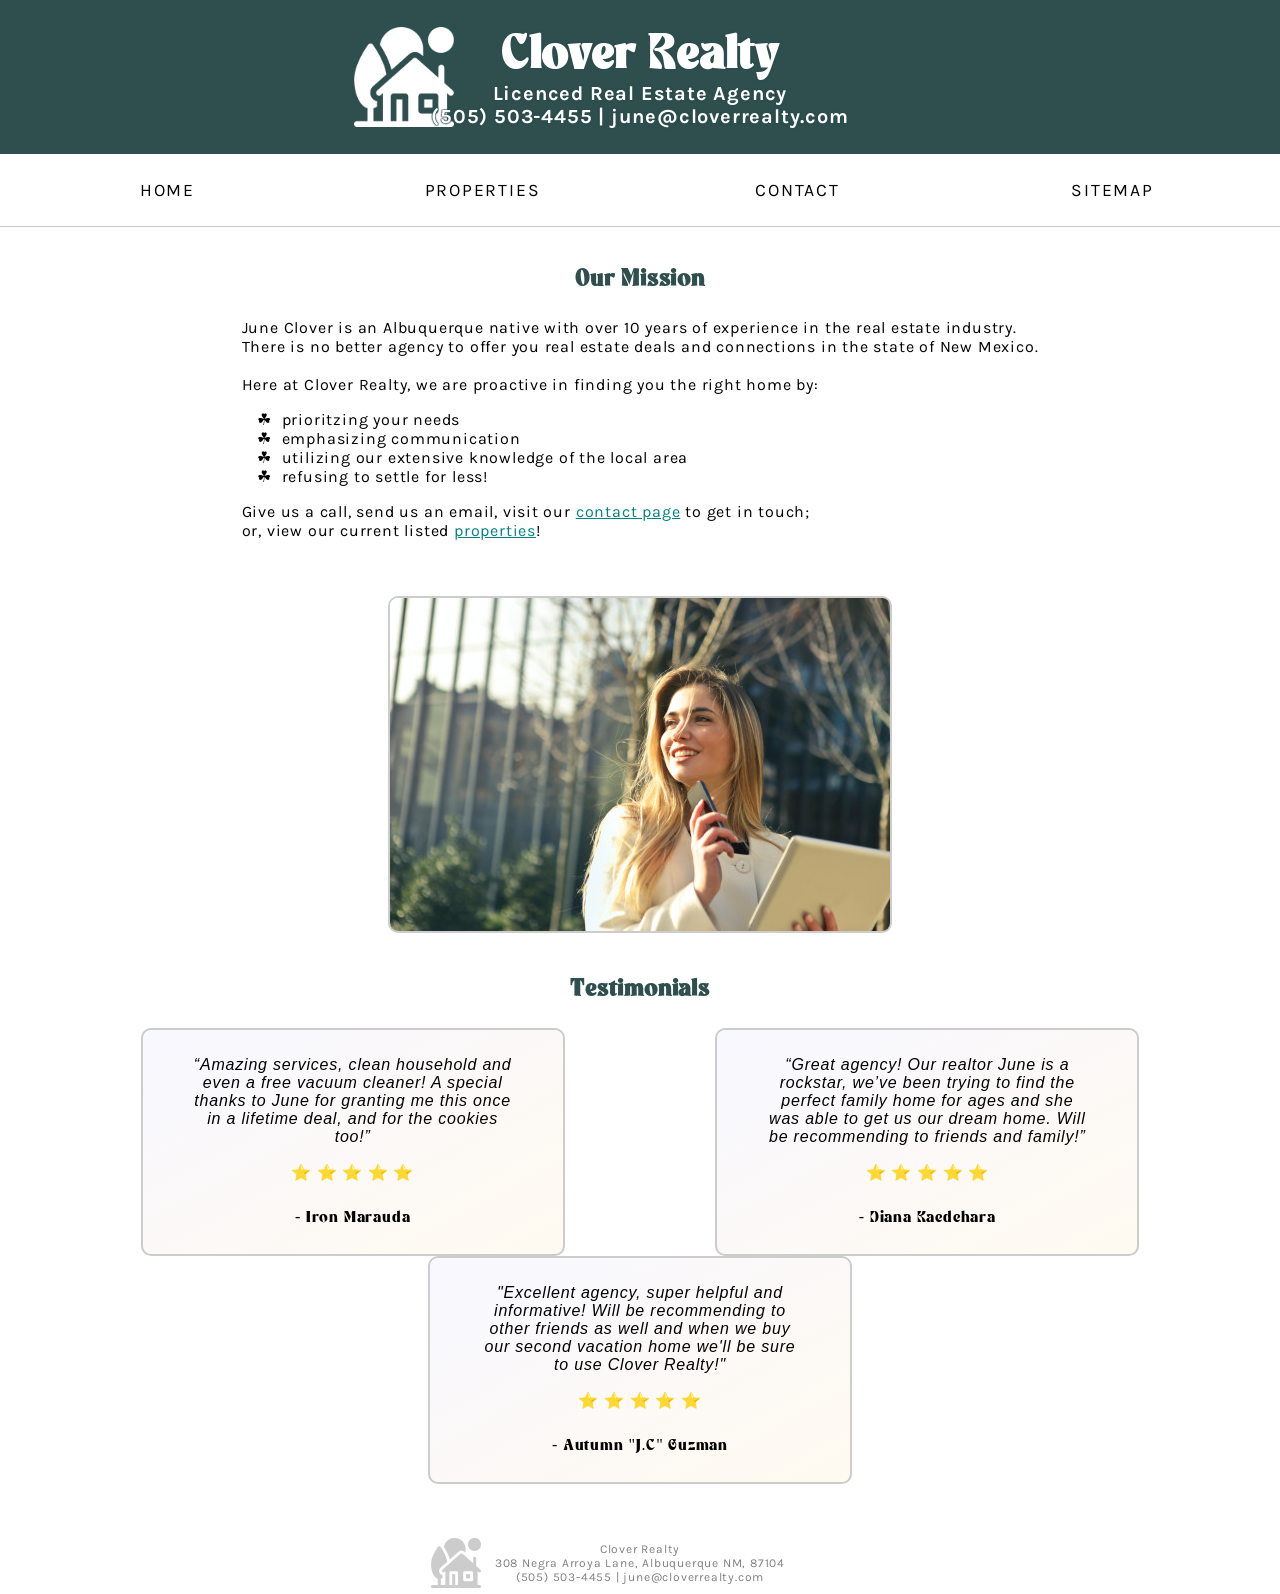
==== project/index.html @ e52ec3ad "Add files via upload" ====
<!DOCTYPE html>
<html lang="en">

<head>
    <meta charset="utf-8">
    <title>Clover Realty</title>
    <link rel="icon" type="image/x-icon" href="logofavi.png">
    <link href="stylesheet.css" rel="stylesheet" type="text/css">
    <meta name="viewport" content="width=device-width, initial-scale=1.0">
</head>

<body>
    <header>
        <h1>Clover Realty</h1>
        <h2>Licenced Real Estate Agency
            <br>(505) 503-4455 | june@cloverrealty.com
        </h2>
    </header>
    <nav>
        <ul>
            <li><a href="index.html">Home</a></li>
            <li><a href="properties.html">Properties</a></li>
            <li><a href="contact.html">Contact</a></li>
            <li><a href="sitemap.html">Sitemap</a></li>
        </ul>
    </nav>
    <div class="columns">
        <div>
            <h3>Our Mission</h3>
            <p>June Clover is an Albuquerque native with over 10 years of experience in the real estate industry.
                <br>There is no better agency to offer you real estate deals and connections in the state of New Mexico.
                <br><br>Here at Clover Realty, we are proactive in finding you the right home by:
            </p>
            <ul>
                <li>prioritzing your needs</li>
                <li>emphasizing communication</li>
                <li>utilizing our extensive knowledge of the local area</li>
                <li>refusing to settle for less!</li>
            </ul>
            <p>Give us a call, send us an email, visit our <a href="contact.html">contact page</a> to get in touch;
                <br>or, view our current listed <a href="properties.html">properties</a>!
            </p>
        </div>
        <div>
            <img src="june.jpg">
        </div>
    </div>
    <div id="testimonials">
        <h3>Testimonials</h3>
        <div class="testimonials">
            <div>
                <blockquote>“Amazing services, clean household and even a free vacuum cleaner! A special thanks to
                    June for granting me this once in a lifetime deal, and for the cookies too!”
                </blockquote>
                <p>⭐ ⭐ ⭐ ⭐ ⭐
                    <br><br>- Iron Marauda
                </p>
            </div>
            <div>
                <blockquote>“Great agency! Our realtor June is a rockstar, we’ve been trying to find the
                    perfect family home for ages and she was able to get us our dream home. Will be recommending to
                    friends and family!”
                </blockquote>
                <p>⭐ ⭐ ⭐ ⭐ ⭐
                    <br><br>- Diana Kaedehara
                </p>
            </div>
            <div>
                <blockquote>"Excellent agency, super helpful and informative! Will be recommending to other friends
                    as well and when we buy our second vacation home we'll be sure to use Clover Realty!"
                </blockquote>
                <p>⭐ ⭐ ⭐ ⭐ ⭐
                    <br><br>- Autumn "J.C" Guzman
                </p>
            </div>
        </div>
        </ul>
    </div>
    <footer>
        Clover Realty
        <br>308 Negra Arroya Lane, Albuquerque NM, 87104
        <br>(505) 503-4455 | june@cloverrealty.com
    </footer>
</body>

</html>
---- project/stylesheet.css ----
body {
    font-size: 16px;
    font-family: 'Karla';
    color: black;
    margin: 0;
    letter-spacing: .05em;
}

@font-face {
    font-family: 'KLOREDEMO';
    src: url(kloredemo-font/Kloredemo-mLvKV.ttf);
}

@font-face {
    font-family: 'Karla';
    src: url(karla-font/Karla-VariableFont_wght.ttf)
}

header {
    text-align: center;
    background-image: url("logo.png");
    background-size: 100px;
    background-repeat: no-repeat;
    background-position: 30% 50%;
    background-color: darkslategrey;
    padding: 10px;
    text-shadow: 0 0 1px darkslategray, 0 0 2px darkslategray, 0 0 1px darkslategray, 0 0 2px darkslategray;
}

a {
    color: teal;
}

a:hover {
    text-decoration: none;
}

nav {
    text-align: center;
    text-transform: uppercase;
    font-style: bold;
    border-bottom: 1px solid #cccccc;
    padding: 10px;
    background-color: white;
}

nav a {
    color: white;
    letter-spacing: .1em;
    text-decoration: none;
}

nav a:hover {
    color: #cccccc;
}

nav ul {
    padding-left: 0;
    display: flex;
    flex-direction: row;
    flex-wrap: wrap;
    justify-content: space-around;
}

nav ul {
    list-style-type: none;
}

nav li {
    width: 20%;
    min-width: 6em;
    font-size: 110%;
    text-align: center;
}

nav a {
    color: black;
}

h1 {
    margin-bottom: -20px;
    margin-top: 10px;
    font-family: 'KLOREDEMO';
    font-size: 3em;
    color: white;
}

h2 {
    text-align: center;
    color: white;
}

h2 {
    font-size: 1.25em;
}

h3 {
    font-family: 'KLOREDEMO';
    font-size: 1.5em;
    text-align: center;
    color: darkslategrey;
}

footer {
    text-align: center;
    color: grey;
    font-size: .75em;
    margin-top: 4em;
    padding: 10px;
    background-image: url("logogrey.png");
    background-repeat: no-repeat;
    background-position: 35% 50%;
}

blockquote {
    font-style: italic;
    font-family: Arial, Helvetica, sans-serif;
}

.columns {
    display: flex;
    flex-direction: row;
    justify-content: space-evenly;
    flex-wrap: wrap;
}

.columns>div {
    padding: 10px;
}

ul {
    list-style-type: "☘  ";
}

.ok {
    display: flex;
    flex-direction: row;
    justify-content: center;
    flex-wrap: wrap;
}

.ok > div {
    padding: 20px;
}

#info {
    text-align: center;
    margin: 20px auto 0 auto;
}

table {
    border-collapse: collapse;
    margin: 0 auto;
}

td {
    padding: 10px;
    border: #cccccc solid 1px;
}

td:nth-of-type(odd) {
    font-weight: bold;
}

td:nth-of-type(even) {
    width: 200px;
}

tr:nth-of-type(odd) {
    background-color: #ccc;
}

img {
    max-width: 500px;
    height: auto;
    border-radius: 10px;
    border: 2px solid #ccc;
    margin-top: 20px;
}

#form {
    margin: 0 auto;
    padding-top: 0px;
    max-width: 500px;
}

.space {
    margin-top: 2em;
}

.lessspace {
    margin: 0.5em;
}

label,
textarea {
    display: block;
    margin: 1em 0;
    width: 100%;
}

input {
    padding-right: 0;
}

input[type=text],
input[type=email],
input[type=tel] {
    width: 100%;
    margin: 1em 0;
}

input[type=number],
select {
    display: inline;
    float: right;
    clear: both;
}

input[type=checkbox] {
    margin-left: 20px;
}

select {
    background-color: darkslategray;
    color: white;
    font-family: 'Karla';
    border: none;
    border-radius: 5px;
}

#submit {
    font-size: 1.01em;
    width: 100%;
    margin-top: 10px;
    background-color: darkslategray;
    color: white;
    font-family: 'Karla';
    border: none;
    border-radius: 5px;
}

#submit:hover {
    background-color: #ccc;
}

.testimonials {
    display: flex;
    flex-direction: row;
    justify-content: space-evenly;
    flex-wrap: wrap;
}

.testimonials>div {
    text-align: center;
    background: linear-gradient(to bottom right, ghostwhite, floralwhite);
    padding: 10px;
    max-width: 400px;
    border-radius: 10px;
    margin: 0 10px;
    font-family: 'KLOREDEMO';
    border: 2px solid #ccc;
}

.houses {
    display: flex;
    flex-direction: row;
    justify-content: space-evenly;
    flex-wrap: wrap;
    text-align: center;
}

.houses img {
    max-width: 350px;
    height: auto;
    border-radius: 10px;
    border: 2px solid #ccc;
    margin-top: 20px;
}

.houses img:hover {
    box-shadow: 0 0 2px 1px rgba(0, 140, 186, 0.5);
}

.caption {
    margin-top: 10px;
}


.container {
    position: relative;
    max-width: 500px;
    margin: 0 auto;
}

.container img {
    vertical-align: middle;
    max-width: 100%;
    margin-top: 20px;
    border-radius: 0;
    border: none;
}

.mySlides {
    display: none;
}

.cursor {
    cursor: pointer;
}

.prev,
.next {
    cursor: pointer;
    position: absolute;
    top: 40%;
    width: auto;
    padding: 16px;
    margin-top: -30px;
    color: white;
    font-weight: bold;
    font-size: 20px;
    border-radius: 0 3px 3px 0;
    user-select: none;
    -webkit-user-select: none;
}

.next {
    right: 10px;
    border-radius: 3px 0 0 3px;
}

.prev:hover,
.next:hover {
    background-color: rgba(0, 0, 0, 0.8);
}

.caption-container {
    text-align: center;
    background-color: #ccc;
    padding: 2px 16px;
    color: black;
}

.row {
    margin-top: -20px;
}

.row:after {
    content: "";
    display: table;
    clear: both;
}

.column {
    float: left;
    width: 16.66%;
}

.demo {
    opacity: 0.6;
}

.active,
.demo:hover {
    opacity: 1;
}
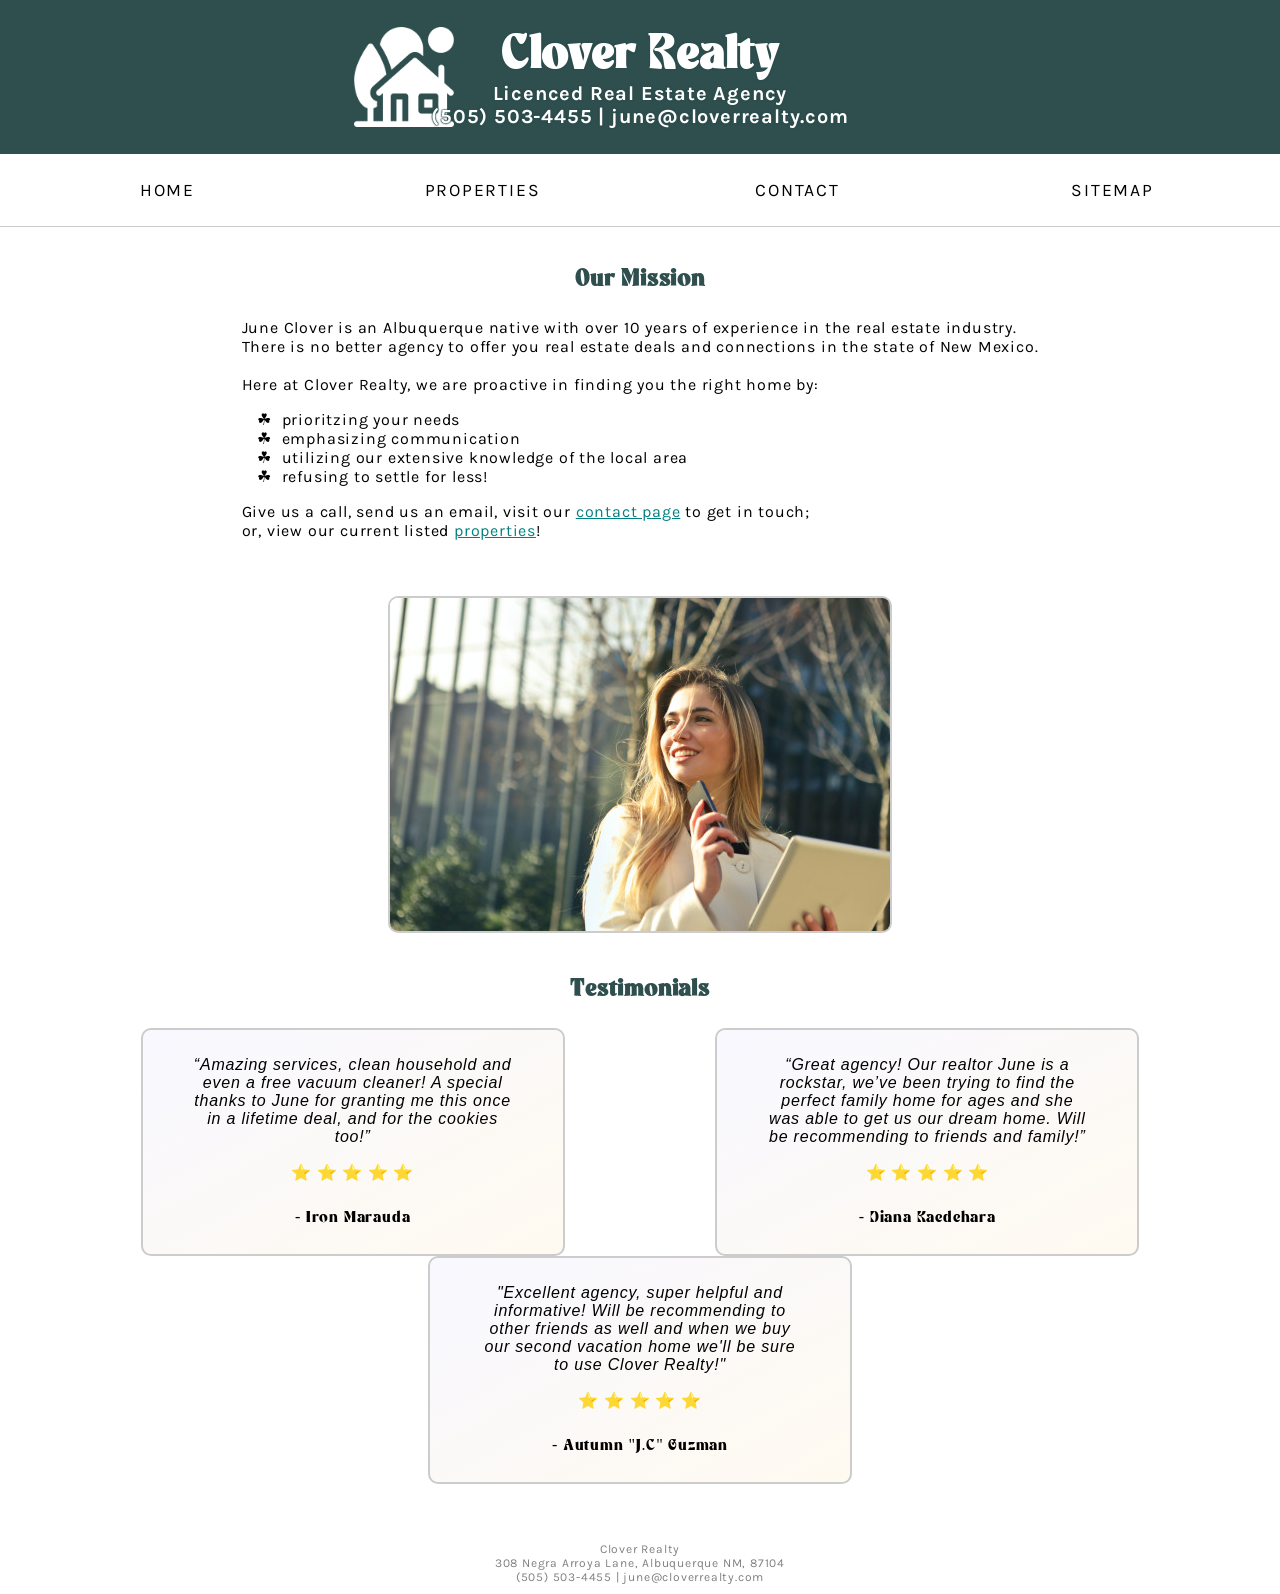
==== commit 1a4746a7: "Update index.html" ====
--- a/project/index.html
+++ b/project/index.html
@@ -74,7 +74,6 @@
                 </p>
             </div>
         </div>
-        </ul>
     </div>
     <footer>
         Clover Realty
@@ -83,4 +82,4 @@
     </footer>
 </body>
 
-</html>+</html>
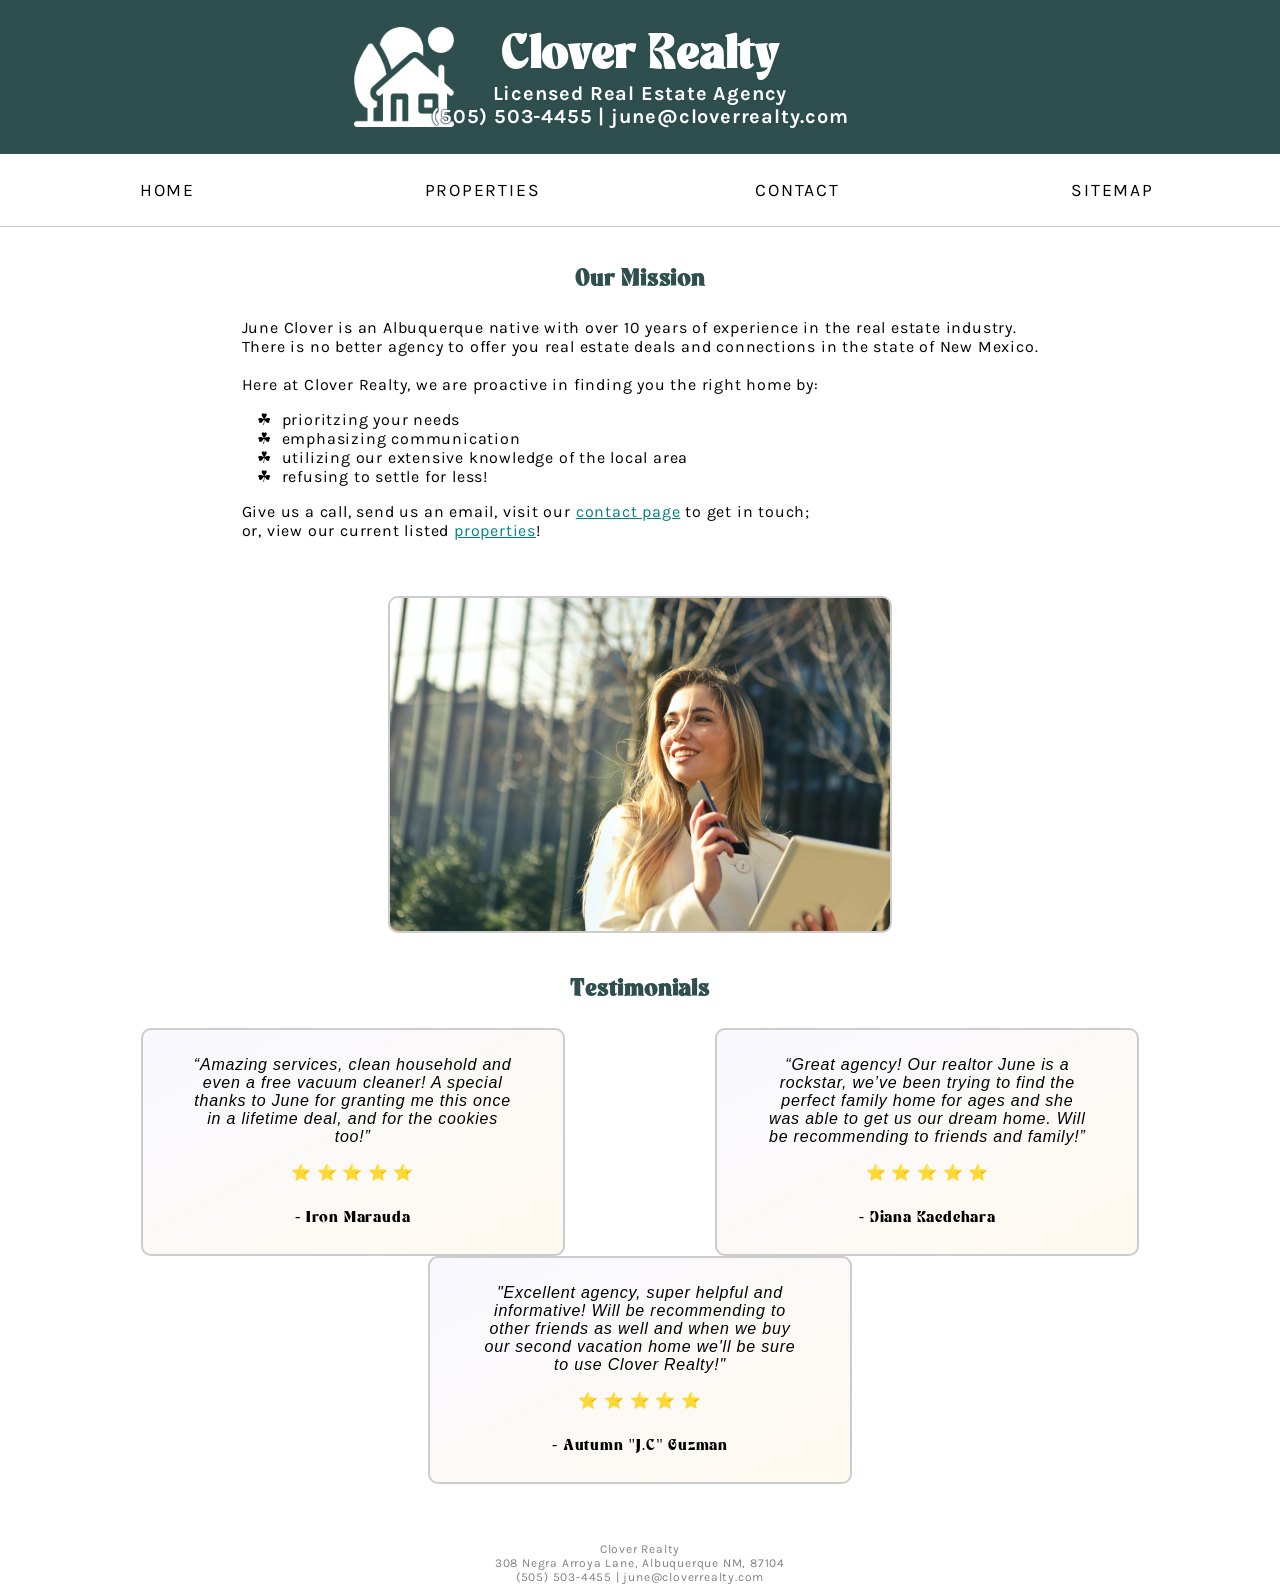
==== commit 354c2391: "Update index.html" ====
--- a/project/index.html
+++ b/project/index.html
@@ -12,7 +12,7 @@
 <body>
     <header>
         <h1>Clover Realty</h1>
-        <h2>Licenced Real Estate Agency
+        <h2>Licensed Real Estate Agency
             <br>(505) 503-4455 | june@cloverrealty.com
         </h2>
     </header>
--- a/project/stylesheet.css
+++ b/project/stylesheet.css
@@ -45,9 +45,9 @@
 }
 
 nav a {
-    color: white;
     letter-spacing: .1em;
     text-decoration: none;
+    color: black;
 }
 
 nav a:hover {
@@ -71,10 +71,6 @@
     min-width: 6em;
     font-size: 110%;
     text-align: center;
-}
-
-nav a {
-    color: black;
 }
 
 h1 {
@@ -88,9 +84,6 @@
 h2 {
     text-align: center;
     color: white;
-}
-
-h2 {
     font-size: 1.25em;
 }
 
@@ -107,9 +100,6 @@
     font-size: .75em;
     margin-top: 4em;
     padding: 10px;
-    background-image: url("logogrey.png");
-    background-repeat: no-repeat;
-    background-position: 35% 50%;
 }
 
 blockquote {
@@ -124,7 +114,7 @@
     flex-wrap: wrap;
 }
 
-.columns>div {
+.columns > div {
     padding: 10px;
 }
 
@@ -155,7 +145,7 @@
 
 td {
     padding: 10px;
-    border: #cccccc solid 1px;
+    border: #778899 solid 1px;
 }
 
 td:nth-of-type(odd) {
@@ -251,7 +241,7 @@
     flex-wrap: wrap;
 }
 
-.testimonials>div {
+.testimonials > div {
     text-align: center;
     background: linear-gradient(to bottom right, ghostwhite, floralwhite);
     padding: 10px;
@@ -273,8 +263,6 @@
 .houses img {
     max-width: 350px;
     height: auto;
-    border-radius: 10px;
-    border: 2px solid #ccc;
     margin-top: 20px;
 }
 
@@ -364,4 +352,4 @@
 .active,
 .demo:hover {
     opacity: 1;
-}+}
